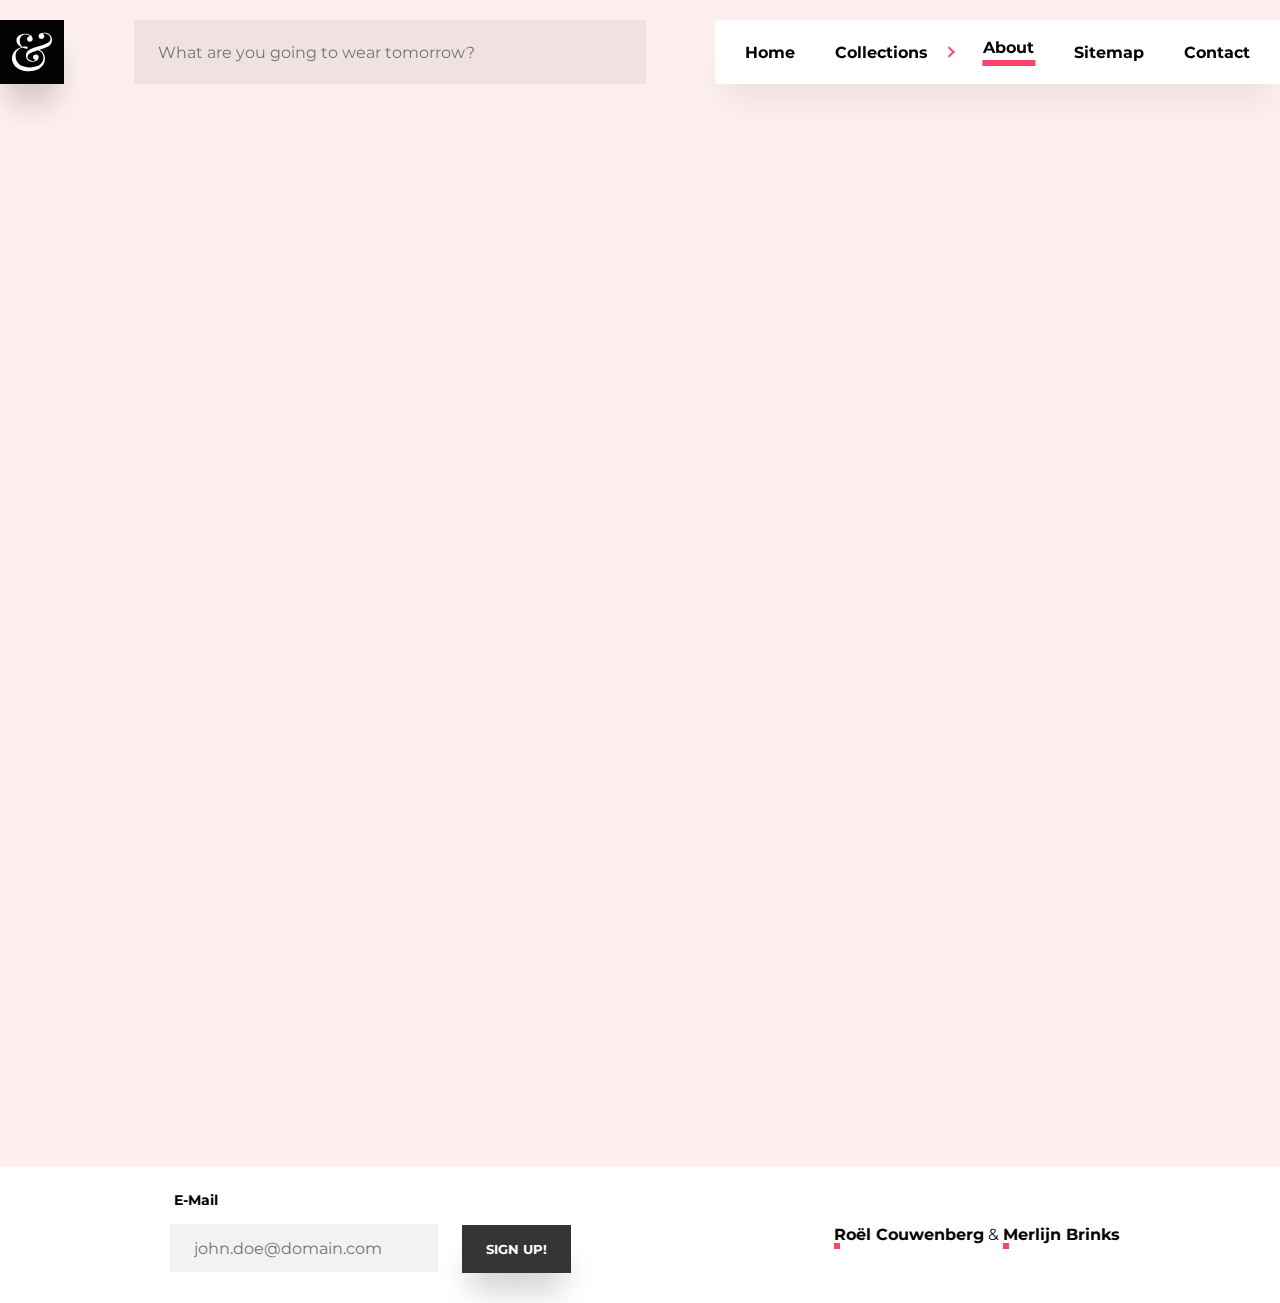
==== about.html @ 69fb97f2 "Added merlijn's link & hover links" ====
<!DOCTYPE html>
<head>
    <!-- Favicons -->
    <link rel="apple-touch-icon" sizes="180x180" href="/media/favicon/apple-touch-icon.png" />
    <link rel="icon" type="image/png" sizes="32x32" href="/media/favicon/favicon-32x32.png" />
    <link rel="icon" type="image/png" sizes="16x16" href="/media/favicon/favicon-16x16.png" />
    <link rel="manifest" href="/media/favicon/site.webmanifest" />
    <link rel="mask-icon" href="/media/favicon/safari-pinned-tab.svg" color="#000000" />
    <link rel="shortcut icon" href="/media/favicon/favicon.ico" />
    <meta name="msapplication-TileColor" content="#ffc40d" />
    <meta name="msapplication-config" content="/media/favicon/browserconfig.xml" />
    <meta name="theme-color" content="#ffffff" />
    <!-- Some very simple metadata -->
    <link type="text/css" href="style/stylesheet.css" rel="stylesheet" />
    <link href="https://fonts.googleapis.com/css2?family=Montserrat:wght@400;500;600&family=Playfair+Display:wght@400;600;700&display=swap" rel="stylesheet" />
    <meta name="viewport" content="width=device-width, initial-scale=1.0" />
    <meta name="keywords" content="Clothes, mens, womens, wear, style, mode, trend, trending, trendy">
    <title>About - R&M</title>
    <meta name="description" content="Read all about our proud founders." />
</head>
<body>
    <!-- Header which contains the elements at the top of the page, such as a logo, search bar, navigation and mobile navigation toggle -->
    <header>
        <!-- Toggle button for mobile navigation -->
        <input type="checkbox" id="menu" class="hidden"/>
        <label for="menu" id="menuLabel" class="mobile"></label>
        <!-- Logo, navigation and dead search bar -->
        <img id="logo" src="media/icons/logo-white.svg" alt="Logo"/>
        <input id="search" class="desktop" type="text" placeholder="What are you going to wear tomorrow?"/> 
        <nav>
            <a href="index.html">Home</a>
            <div class="dropdown">
                <p>Collections</p>
                <div class="content">
                    <a href="spring.html">Spring</a>
                    <a href="summer.html">Summer</a>
                    <a href="autumn.html">Autumn</a>
                    <a href="winter.html">Winter</a>
                </div>
            </div>
            <a class="active" href="about.html">About</a>
            <a href="sitemap.html">Sitemap</a>
            <a href="contact.html">Contact</a>
        </nav>
    </header>
    <!-- Main content of website -->
    <main>
        <!-- 2 Background elements -->
        <img class="desktop" src="media/human.svg" alt="" style="position:absolute;top:60%;left:25%;max-width:unset;width:300px;height:auto;z-index:0"/>
        <img class="desktop" src="media/human2.svg" alt="" style="position:absolute;top:40%;left:55%;max-width:unset;width:300px;height:auto;z-index:0"/>
        <div class="wrapper">
        <!-- Main divided up in sections -->
            <section>
                <!-- Wrapper element to allow for easy implementation of whitespace around the edges and flexbox throughout the website, also as a bonus seperates elements that shouldn't be together in a flex box -->
                <div class="heading">
                    <h1>Meet the makers</h1>
                </div>
            </section>
            <section>
                <div class="card">
                    <h2>Ro&euml;l Couwenberg</h2>
                    <p>
                        I'm Ro&euml;l Couwenberg, a flexible all-round developer and designer from <a href="https://www.google.com/maps/place/Rosmalen,+Netherlands/@51.7280108,5.3424105,13z/data=!3m1!4b1!4m5!3m4!1s0x47c6e54acaa20943:0xb7b0a08a7b51dd8b!8m2!3d51.7171488!4d5.3608099" target="_blank">Rosmalen, the Netherlands</a>.
                    </p>
                    <p>
                        Ever since I was little I've had a passion for all konds of technology, the idea that you could make practically anything using it caught my eyes. This is the reason why in 2013 I began programming in Java, JavaScript and Python.
                    </p>
                    <p>
                        This passion eventually led to me being able to start my own web and graphic design agency <a href="https://avametix.com" target="_blank">Avametix</a> and since then I've been proud to say this is my job.
                    </p>
                </div>
                <div class="card">
                    <h2>Merlijn Brinks</h2>
                    <p>
                        Merlijn Brinks here, I'm a student at Avans University of applied sciences.
                    </p>
                    <p>
                        From a young age I've been interested in computers and coding.<br/>
                        When I was in my first year of middle school I started teaching myself HTML, the markup laguage every website is based off. This slowly grew to be a passion and got me into more programming languages such as C#, Java and JavaScript.
                    </p>
                    <p>
                        I'm currently studying computer science at Avans because I want to raise my skills to the next level.
                    </p>

                </div>
            </section>
        </div>
    </main>
    <!-- Footer element to display Copyright information, links and extra information -->
    <footer>
        <div>
            <form>
                <label for="email">E-Mail</label><br/>
                <input type="text" placeholder="john.doe@domain.com" name="email"/>
                <input type="submit" value="Sign up!"/>
            </form>
        </div>
        <div>
            <p><a href="https://roelc.me" target="_blank">Ro&euml;l Couwenberg</a> & <a href="https://github.com/Cookien00b" target="_blank">Merlijn Brinks</a></p>
        </div>
    </footer>
    <script>
    </script>
</body>
</html>
---- style/stylesheet.css ----
:root {
    --accent-color: #ff416c;

    --header-background-color: transparent;
    --header-text-color: #030303;

    --menu-background-color-1: #030303;
    --menu-background-color-2: #1a1a1a;
    --menu-text-color: #fff;

    --dropdown-background-color: #fff;

    --page-background-color-1:#feefef;
    --page-background-color-2: #fff;
    --page-background-color-dark-1: #030303;
    --page-background-color-dark-2: #131313;
    --page-heading-color: #000;
    --page-heading-color-dark: #000;
    --page-text-color: #030303;
    --page-text-color-dark: #fff;

    --footer-background-color: #fff;
    --footer-text-color: #030303;

    --line-width: 2px;
}

* {
    box-sizing: border-box;
}

html,body {
    margin: 0;
    padding: 0;
    min-height: 100vh;
    font-family: 'Montserrat', Arial;
    line-height: 1.62em;
    background-color: var(--page-background-color-1);
    overflow-x: hidden;
    color: var(--page-text-color);
    scroll-behavior: smooth;
}
main {
    min-height: 100vh;
    overflow-y: hidden;
}
.desktop {
    display: block;
}
.mobile, .hidden {
    display: none;
}
/* Header & nav styling */
header {
    background-color: var(--header-background-color);
    color: var(--header-text-color);
    position: fixed;
    top: 20px;
    left: 0;
    width: 100%;
    z-index: 20;
    display: flex;
    flex-flow: row nowrap;
    justify-content: space-between;
    animation: slideIn-top 1s ease;
    animation-fill-mode: forwards;
}
#menuLabel {
    position: fixed;
    top: 0;
    left: 0;
    width: 64px;
    height: 64px;
    padding: 12px;
    border: none;
    background-color: var(--menu-background-color-1);
    z-index: 21;
    cursor: pointer;
    box-shadow: 0px 25px 31px -8px rgba(0,0,0,0.2);
    animation: slideIn-top 1s ease;
    animation-fill-mode: forwards;
}
#menuLabel:before, #menuLabel:after {
    content: '';
    display: block;
    position: absolute;
    height: var(--line-width);
    width: calc(100% - 24px);
    background-color: var(--menu-text-color);
    left: 50%;
    top: 40%;
    transform: translate(-50%,-50%);
    transition: top .1s ease;
}
#menuLabel:after {
    top: 60%;
}
#menu:checked ~ #menuLabel:before, #menu:checked ~ #menuLabel:after {
    top: 50%;
}
#logo {
    width: 4em;
    height: 4em;
    border: none;
    background-color: var(--menu-background-color-1);
    z-index: 21;
    box-shadow: 0px 25px 31px -8px rgba(0,0,0,0.2);
    padding: 12px;
}
nav {
    display: flex;
    padding-right: 20px;
    text-align: right;
    z-index: 20;
    background-color: var(--page-background-color-2);
    height: 64px;
    width: auto;
    box-shadow: 0px 25px 31px -8px rgba(0,0,0,0.06);
}
nav a, nav p {
    color: inherit;
    text-decoration: none;
    font-weight: bold;
    padding: 20px 10px;
    margin-left: 20px;
    position: relative;
    display: inline-block;
    transition: transform .3s ease;
    cursor: pointer;
}
nav a:after, nav .dropdown>p:after {
    background-color: var(--accent-color);
    width: 6px;
    height: 0;
    content: '';
    display: block;
    position: absolute;
    bottom: 10px;
    left: 50%;
    transform: translate(-50%,-50%);
    opacity: 0;
    transition: height .3s ease, opacity .3s ease;
}
nav a:hover, nav .dropdown>p:hover, nav a.active {
    transform: translateY(-5px);
}
nav a:hover:after, nav .dropdown>p:hover:after, nav a.active:after {
    height: 6px;
    opacity: 1;
}
nav a.active:after {
    width: 75%;
}
.dropdown {
    display: inline-block;
    position: relative;
    padding-right: 15px;
}
.dropdown>p {
    pointer-events: click;
    margin: 0 0 0 20px;
}
.dropdown:after {
    content: '';
    display: block;
    position: absolute;
    top: 50%;
    right: 0;
    width: 5px;
    height: 5px;
    border: var(--accent-color) solid var(--line-width);
    border-bottom-color: transparent;
    border-left-color: transparent;
    transform: translateY(-50%) rotate(45deg);
    transition: transform .3s ease, top .3s ease;
}
.dropdown:hover:after {
    top: 40%;
    transform: translateY(-50%) rotate(135deg);
}
.dropdown .content {
    display: flex;
    background-color: var(--dropdown-background-color);
    flex-flow: column nowrap;
    position: absolute;
    top: 90%;
    width: calc(100% - 20px);
    right: 0;
    text-align: center;
    box-shadow: 0px 25px 31px -8px rgba(0,0,0,0.06);
    padding: 0 10px 10px 10px;
    opacity: 0;
    pointer-events: none;
    transition: opacity .3s ease, transform .3s ease;
    z-index: 1;
    transform: translate(20px,10px);
}
.dropdown:hover .content {
    transform: translate(0,0);
    opacity: 1;
    pointer-events: all;
}
.dropdown .content a {
    padding-top: 10px;
    margin-left: 0;
}
nav>.sub {
    position: absolute;
    top: 100%;
    right: 0;
    background-color: var(--menu-background-color-1);
    color: var(--menu-text-color);
    font-size: .8em;
    box-shadow: 0px 25px 31px -8px rgba(0,0,0,0.06);
    padding-right: 20px;
    opacity: 0;
    animation: slideIn-right .7s ease .5s;
    animation-fill-mode: forwards;
}
nav>.sub>a {
    padding: 5px;
}
nav>.sub>a:after {
    display: none;
}
#search {
    flex: 1 0 40%;
    height: 64px;
    max-width: 40%;
}
/* Main page content styling */
main {
    background-color: var(--page-background-color-1);
    color: var(--page-text-color);
    padding-top: 80px;
    z-index: 1;
    min-height: 100vh;
    opacity: 0;
    animation: slideIn-left 1s ease .3s;
    animation-fill-mode: forwards;
}
h1,h2,h3,h4 {
    font-family: 'Playfair Display', serif;
}
section {
    padding: 20px 0;
    color: var(--page-text-color);
    display: flex;
    flex-flow: row wrap;
    justify-content: center;
}
section.vertical {
    flex-flow: column nowrap;
    align-items: center;
}
main a, footer a {
    text-decoration: none;
    color: inherit;
    font-weight: bold;
    position: relative;
    white-space: nowrap;
}
main a:after, footer a:after {
    background-color: var(--accent-color);
    width: 6px;
    height: 6px;
    content: '';
    display: block;
    position: absolute;
    bottom: -8px;
    left: 0;
    transform: translateY(-50%);
    opacity: 1;
    transition: width .3s ease, opacity .3s ease;
}
main a:hover:after, footer a:hover:after {
    width: 100%;
}
p img {
    max-width: 1em;
    display: inline-block;
    vertical-align: center;
}
.heading {
    z-index: 5;
    width: 100%;
}
.heading h1 {
    font-size: 8em;
    line-height: 1.62em;
    margin-bottom: 0;
}
.heading p {
    font-size: 3em;
    margin-left: 2em;
}
.wrapper {
    max-width: 75%;
    margin: 0 auto;
}
.card {
    flex: 1 0 30%;
    padding: 8px 24px;
    color: inherit;
    position: relative;
    background-color: var(--page-background-color-2);
    box-shadow: 0px 25px 31px -8px rgba(0,0,0,0.06);
    min-width: 0;
    max-width: 1220px;
    margin: 20px;
}
.filler {
    flex: 1 0 30%;
}
.card.item {
    max-width: 400px;
    box-shadow: 0px 25px 31px -8px rgba(0,0,0,0.2);
    cursor: pointer;
    display: flex;
    flex-flow: column nowrap;
    transition: background-color .3s ease, transform .3s ease, box-shadow .3s ease;
}
.card.item:hover {
    transform: translateY(-5px);
    box-shadow: 0px 30px 31px -8px rgba(0,0,0,0.25);
}
.card.item>img {
    width: 100%;
}
.card.item>div {
    margin-top: auto;
}
.card.item[after-sale$="%"] {
    max-width: 500px;
}
.card.item[after-sale$="%"]:after {
    content: attr(after-sale);
    display: block;
    position: absolute;
    background-color: var(--menu-background-color-1);
    color: var(--menu-text-color);
    font-family: 'Playfair Display', Serif;
    top: -10px;
    right: -10px;
    font-size: 1.4em;
    padding: 16px 24px;
    box-shadow: 0px 25px 31px -8px rgba(0,0,0,0.2);
}
.color {
    width: 1.6em;
    height: 1.6em;
    margin: 4px;
    display: inline-block;
}
.color.active {
    border: var(--page-text-color) solid var(--line-width);
}
button, input[type="submit"] {
    border: none;
    background: rgba(3,3,3,.8);
    color: var(--menu-text-color);
    font-family: 'Montserrat', sans-serif;
    font-weight: bold;
    padding: 16px 24px;
    font-size: .8em;
    cursor: pointer;
    box-shadow: 0px 25px 31px -8px rgba(0,0,0,0.2);
    transition: background-color .5s ease, transform .5s ease, box-shadow .5s ease;
    text-transform: uppercase;
}
button {
    position: absolute;
    bottom: -50px; 
    left: -10px;
    margin-bottom: 20px;
}
button:hover, input[type="submit"]:hover {
    background: rgba(3,3,3,1);
    transform: translateY(-5px);
    box-shadow: 0px 30px 31px -8px rgba(0,0,0,0.25);
}
#newsletter {
    position: fixed;
    bottom: 0;
    right: 20px;
    width: 600px;
    min-width: unset;
    opacity: 1;
    margin: 0;
    opacity: 0;
    transition: opacity .3s ease;
    animation: slideIn-bottom 1s ease .9s;
    animation-fill-mode: forwards;
}
#newsletter>p {
    font-weight:bold;
}
input:not([type="submit"]), textarea {
    font: inherit;
    border: none;
    padding: 16px 24px;
    background-color: rgba(0,0,0,.05);
    box-shadow: 0px 0px 31px -8px rgba(0,0,0,0.0);
    position: relative;
    transition: background-color .5s ease, box-shadow .5s ease;
}
input:not([type="submit"]):focus, textarea:focus {
    background-color: var(--page-background-color-2);
    box-shadow: 0px 25px 31px -8px rgba(0,0,0,0.06);
}
form input {
    height: 48px;
    margin: 10px;
}
form textarea {
    margin: 10px;
    width: calc(100% - 20px);
    resize: vertical;
}
form input[type="radio"], form input[type="checkbox"] {
    position: relative;
    height: 16px;
}
form input[type="radio"]:after, form input[type="checkbox"]:after{
    box-sizing: border-box;
    position: absolute;
    top: 0;
    left: 0;
    width: 16px;
    height: 100%;
    display: block;
    content: '';
    border: var(--menu-background-color-1) solid var(--line-width);
    background-color: var(--page-background-color-2);
    transition: background-color .3s ease;
    border-radius: 5px;
}
form input[type="radio"]:after {
    border-radius: 999px;
}
form input[type="radio"]:checked:after, form input[type="checkbox"]:checked:after {
    background-color: var(--menu-background-color-1);
}
label:not(#menuLabel) {
    font-size: .9em;
    font-weight: bold;
    margin-left: 1em;
}
ul {
    list-style: none;
    padding: 0;
    box-shadow: 0px 25px 31px 5px rgba(0,0,0,0.2);
}
.card>ul {
    margin-bottom: 40px;
}
ul li {
    padding: 10px 40px;
    margin: 0;
}
ul li:nth-child(even) {
    background-color: var(--page-background-color-1);
}
footer {
    background-color: var(--footer-background-color);
    color: var(--footer-text-color);
    display: flex;
    flex-flow: row nowrap;
    justify-content: space-between;
    align-items: center;
    padding: 20px 12.5%;
    box-shadow: 0px 25px 31px -8px rgba(0,0,0,0.06);
}
footer div:last-child {
    text-align: right;
}
@media only screen and (max-height:50em) {
    #newsletter {
        display: none;
    }
}
@media only screen and (max-width:1024px) {
    .wrapper {
        max-width: unset;
        padding: 0 40px;
    }
    #search {
        display: none;
    }
    .heading {
        margin: 0 20px;
    }
    .heading h1 {
        font-size: 3em;
    }
    .heading p {
        font-size: unset;
    }
    #newsletter {
        display: none;
    }
    .card.item[after-sale$="%"] {
        max-width: unset;
    }
    main a:after, footer a:after {
        width: 100%;
    }
}
@media only screen and (max-width:480px) {
    .desktop {
        display: none;
    }
    .mobile {
        display: block;
    }
    section {
        flex-flow: column nowrap;
    }
    #logo {
        position: fixed;
        top: 0;
        left: unset;
        right: 0;
    }
    header {
        top: 0;
    }
    nav {
        display: flex;
        text-align: center;
        justify-content: space-evenly;
        flex-flow: column nowrap;
        height: 100vh;
        width: 100%;
        position: fixed;
        top: 0;
        background-color: var(--menu-background-color-1);
        color: var(--menu-text-color);
        padding: 50% 25%;
        opacity: 1;
        transition: transform .3s ease;
        transform: translateX(-100%);
    }
    #menu:checked ~ nav {
        transform: translateX(0);
    }
    nav a {
        margin-left: 0;
    }
    nav .dropdown .content {
        background-color: var(--menu-background-color-2);
        color: var(--menu-text-color);
        width: 100%;
    }
    .heading h1 {
        font-size: 3em;
    }
    .heading p {
        font-size: unset;
    }
    #newsletter {
        display: none;
    }
    .card {
        margin: 20px 0;
    }
    footer {
        flex-flow: column nowrap;
    }
    footer div+div {
        margin-top: 40px;
    }
}

::-webkit-scrollbar {
    width: 4px;
}
::-webkit-scrollbar-track {
    background-color: var(--page-background-color-1);
}
::-webkit-scrollbar-thumb {
    background-color: var(--page-text-color);
}
button:focus, input:focus, textarea:focus {
    outline: none;
}

@keyframes slideIn-top {
    from {
        transform: translateY(-20px);
        opacity: 0;
    }
    to {
        transform: translateY(0);
        opacity: 1;
    }
}
@keyframes slideIn-right {
    from {
        transform: translateX(20px);
        opacity: 0;
    }
    to {
        transform: translateY(0);
        opacity: 1;
    }
}
@keyframes slideIn-bottom {
    from {
        transform: translateY(20px);
        opacity: 0;
    }
    to {
        transform: translateY(0);
        opacity: 1;
    }
}
@keyframes slideIn-left {
    from {
        transform: translateX(-20px);
        opacity: 0;
    }
    to {
        transform: translateY(0);
        opacity: 1;
    }
}
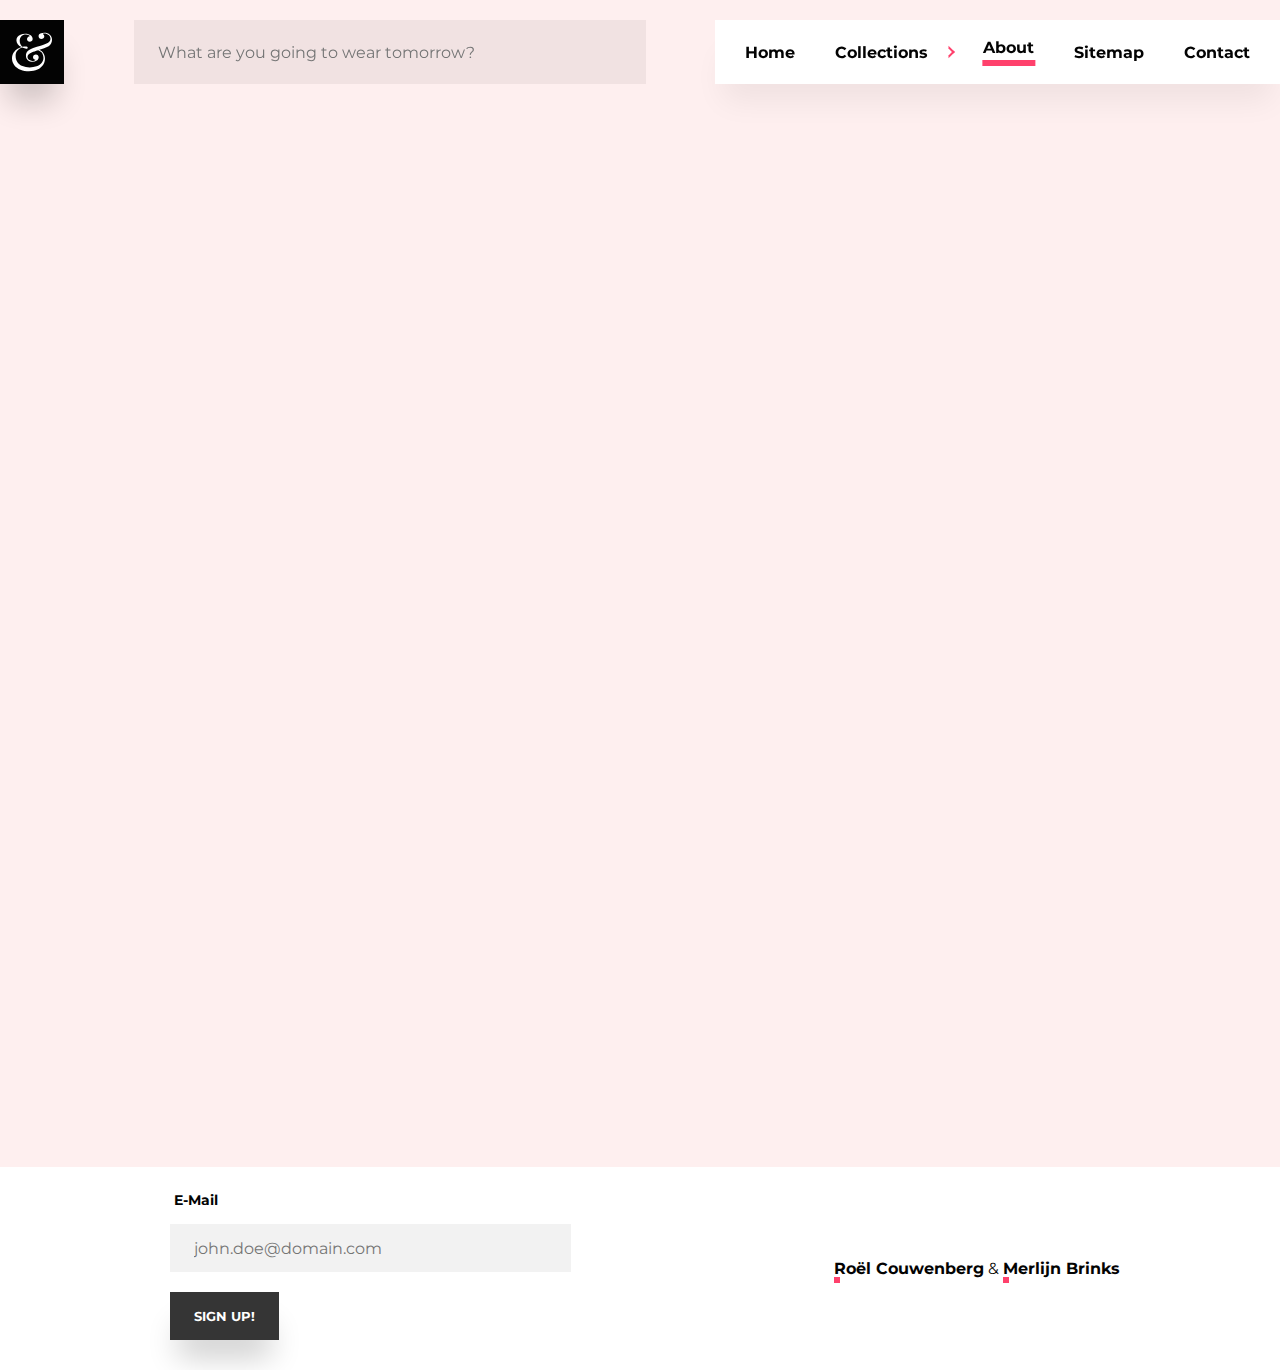
==== commit e8922632: "More responsive + extra form" ====
--- a/about.html
+++ b/about.html
@@ -46,8 +46,8 @@
     <!-- Main content of website -->
     <main>
         <!-- 2 Background elements -->
-        <img class="desktop" src="media/human.svg" alt="" style="position:absolute;top:60%;left:25%;max-width:unset;width:300px;height:auto;z-index:0"/>
-        <img class="desktop" src="media/human2.svg" alt="" style="position:absolute;top:40%;left:55%;max-width:unset;width:300px;height:auto;z-index:0"/>
+        <img class="desktop backdrop" src="media/human.svg" alt=""/>
+        <img class="desktop backdrop" src="media/human2.svg" alt=""/>
         <div class="wrapper">
         <!-- Main divided up in sections -->
             <section>
--- a/style/stylesheet.css
+++ b/style/stylesheet.css
@@ -276,6 +276,9 @@
 main a:hover:after, footer a:hover:after {
     width: 100%;
 }
+.backdrop {
+    display: none;
+}
 p img {
     max-width: 1em;
     display: inline-block;
@@ -293,6 +296,7 @@
 .heading p {
     font-size: 3em;
     margin-left: 2em;
+    line-height: 1.62em;
 }
 .wrapper {
     max-width: 75%;
@@ -308,6 +312,9 @@
     min-width: 0;
     max-width: 1220px;
     margin: 20px;
+}
+.card.sized {
+    max-width: 600px;
 }
 .filler {
     flex: 1 0 30%;
@@ -403,6 +410,7 @@
     box-shadow: 0px 0px 31px -8px rgba(0,0,0,0.0);
     position: relative;
     transition: background-color .5s ease, box-shadow .5s ease;
+    width: calc(100% - 20px);
 }
 input:not([type="submit"]):focus, textarea:focus {
     background-color: var(--page-background-color-2);
@@ -420,6 +428,7 @@
 form input[type="radio"], form input[type="checkbox"] {
     position: relative;
     height: 16px;
+    width: 16px;
 }
 form input[type="radio"]:after, form input[type="checkbox"]:after{
     box-sizing: border-box;
@@ -441,6 +450,14 @@
 form input[type="radio"]:checked:after, form input[type="checkbox"]:checked:after {
     background-color: var(--menu-background-color-1);
 }
+form>div {
+    display: flex;
+    flex-flow: row wrap;
+}
+form>div>input {
+    flex: 1 1 calc(50% - 20px);
+    min-width: calc(50% - 20px);
+}
 label:not(#menuLabel) {
     font-size: .9em;
     font-weight: bold;
@@ -504,6 +521,9 @@
     }
     main a:after, footer a:after {
         width: 100%;
+    }
+    form>div {
+        flex-flow: column nowrap;
     }
 }
 @media only screen and (max-width:480px) {
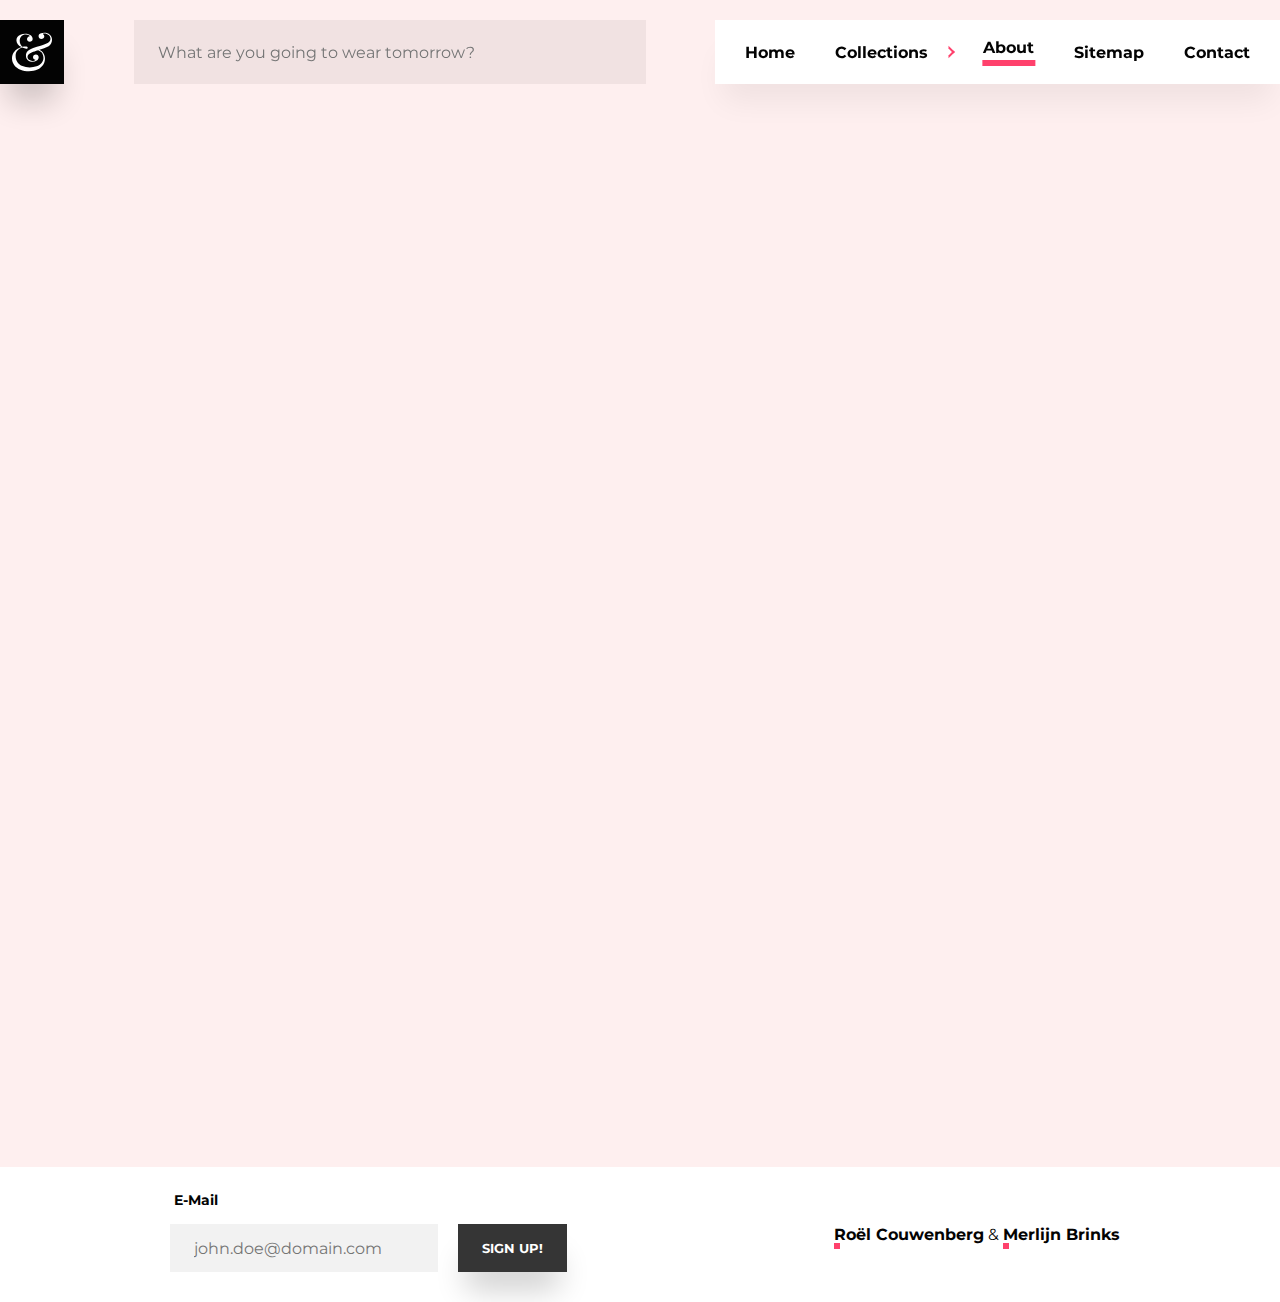
==== commit 5a875bf8: "Fixed input sizes" ====
--- a/about.html
+++ b/about.html
@@ -91,8 +91,10 @@
         <div>
             <form>
                 <label for="email">E-Mail</label><br/>
-                <input type="text" placeholder="john.doe@domain.com" name="email"/>
-                <input type="submit" value="Sign up!"/>
+                <div>
+                    <input type="text" placeholder="john.doe@domain.com" name="email"/>
+                    <input type="submit" value="Sign up!"/>
+                </div>
             </form>
         </div>
         <div>
--- a/style/stylesheet.css
+++ b/style/stylesheet.css
@@ -359,6 +359,15 @@
     margin: 4px;
     display: inline-block;
 }
+.color.red {
+    background-color: red;
+}
+.color.blue {
+    background-color: blue;
+}
+.color.green {
+    background-color: green;
+}
 .color.active {
     border: var(--page-text-color) solid var(--line-width);
 }
@@ -410,15 +419,20 @@
     box-shadow: 0px 0px 31px -8px rgba(0,0,0,0.0);
     position: relative;
     transition: background-color .5s ease, box-shadow .5s ease;
-    width: calc(100% - 20px);
+    max-width: calc(100% - 20px);
 }
 input:not([type="submit"]):focus, textarea:focus {
     background-color: var(--page-background-color-2);
     box-shadow: 0px 25px 31px -8px rgba(0,0,0,0.06);
 }
+form {
+}
 form input {
     height: 48px;
     margin: 10px;
+}
+form input:not([type="submit"]), form textarea {
+    width: 100%;
 }
 form textarea {
     margin: 10px;
@@ -454,8 +468,8 @@
     display: flex;
     flex-flow: row wrap;
 }
-form>div>input {
-    flex: 1 1 calc(50% - 20px);
+form>div>input:not([type="submit"]) {
+    flex: 1 0 calc(50% - 20px);
     min-width: calc(50% - 20px);
 }
 label:not(#menuLabel) {
@@ -520,7 +534,7 @@
         max-width: unset;
     }
     main a:after, footer a:after {
-        width: 100%;
+        min-height: unset;
     }
     form>div {
         flex-flow: column nowrap;
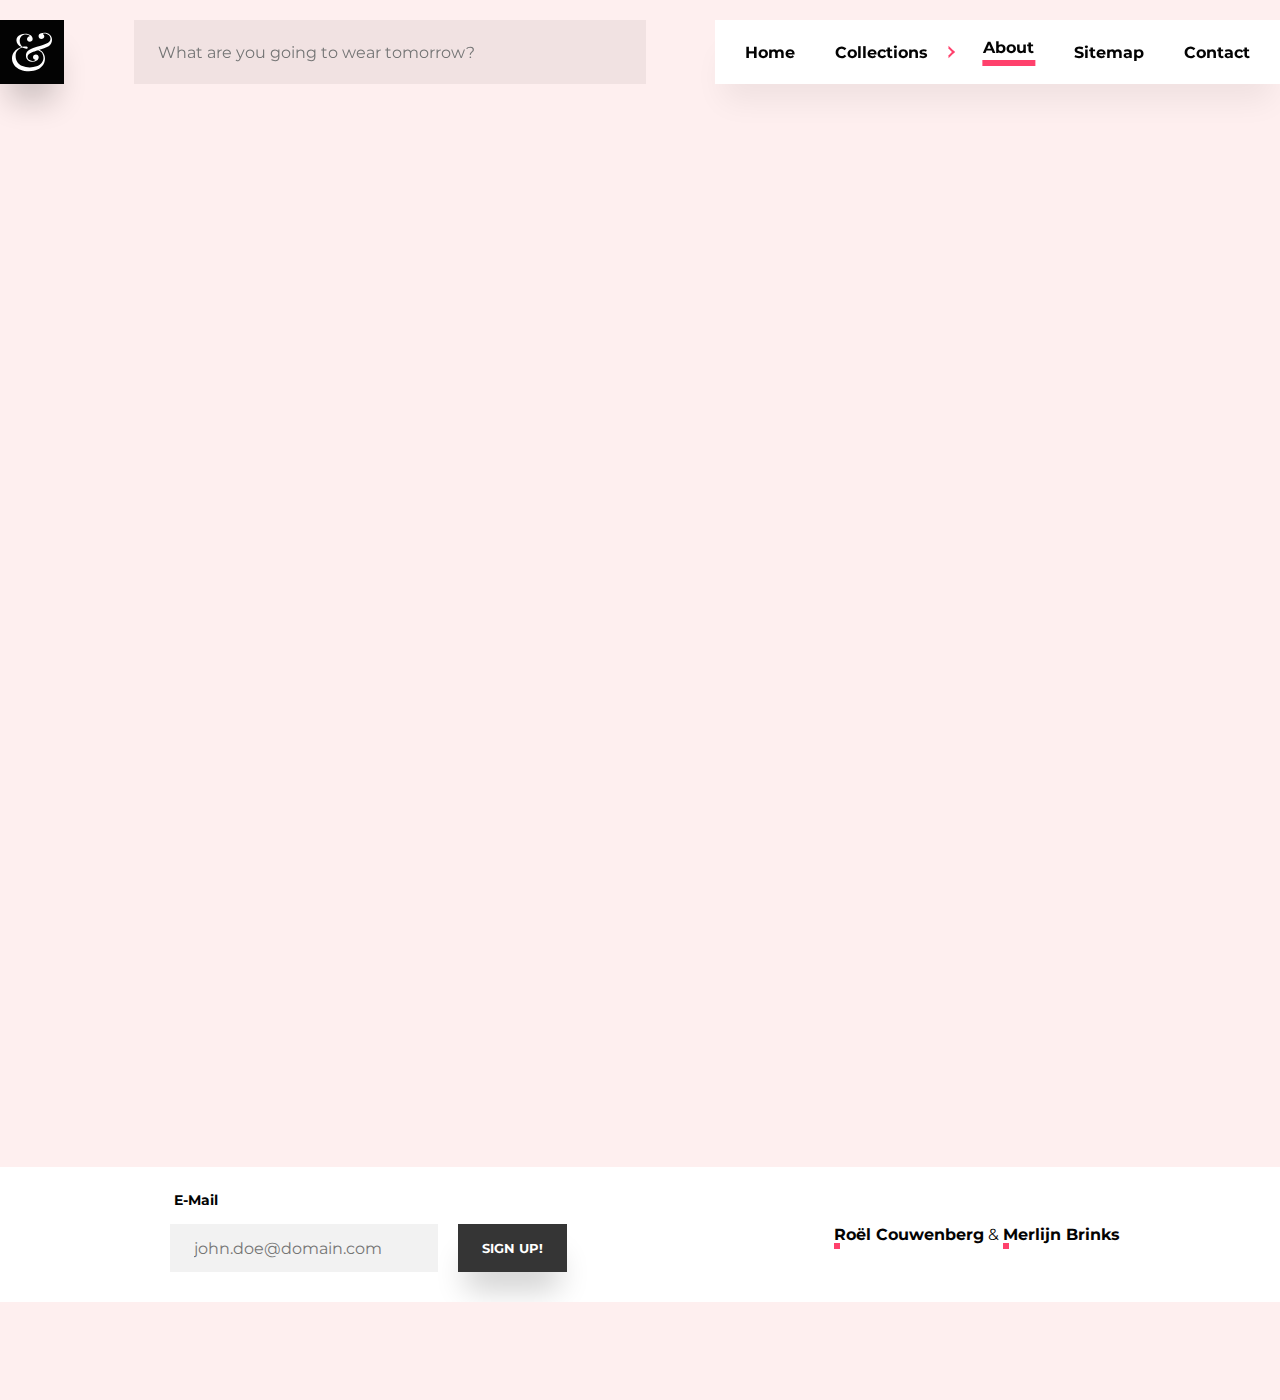
==== commit 4080804a: "Update" ====
--- a/about.html
+++ b/about.html
@@ -45,9 +45,6 @@
     </header>
     <!-- Main content of website -->
     <main>
-        <!-- 2 Background elements -->
-        <img class="desktop backdrop" src="media/human.svg" alt=""/>
-        <img class="desktop backdrop" src="media/human2.svg" alt=""/>
         <div class="wrapper">
         <!-- Main divided up in sections -->
             <section>
--- a/style/stylesheet.css
+++ b/style/stylesheet.css
@@ -43,6 +43,22 @@
 main {
     min-height: 100vh;
     overflow-y: hidden;
+}
+main:after {
+    content: '';
+    background-image: url("../media/images/plant.png");
+    background-size: contain;
+    background-repeat: no-repeat;
+    background-position: top right;
+    display: block;
+    pointer-events: none;
+    position: absolute;
+    top: -40px;
+    right: 20px;
+    height: 90em;
+    width: 30%;
+    filter: drop-shadow(0 6px 4px rgba(0,0,0,.2));
+    z-index: 5;
 }
 .desktop {
     display: block;
@@ -276,9 +292,6 @@
 main a:hover:after, footer a:hover:after {
     width: 100%;
 }
-.backdrop {
-    display: none;
-}
 p img {
     max-width: 1em;
     display: inline-block;
@@ -312,9 +325,14 @@
     min-width: 0;
     max-width: 1220px;
     margin: 20px;
+    z-index: 6;
 }
 .card.sized {
     max-width: 600px;
+}
+.card>img {
+    width: 100%;
+    border-radius: 2px;
 }
 .filler {
     flex: 1 0 30%;
@@ -330,9 +348,6 @@
 .card.item:hover {
     transform: translateY(-5px);
     box-shadow: 0px 30px 31px -8px rgba(0,0,0,0.25);
-}
-.card.item>img {
-    width: 100%;
 }
 .card.item>div {
     margin-top: auto;
@@ -407,6 +422,7 @@
     transition: opacity .3s ease;
     animation: slideIn-bottom 1s ease .9s;
     animation-fill-mode: forwards;
+    z-index: 6;
 }
 #newsletter>p {
     font-weight:bold;
@@ -425,8 +441,6 @@
     background-color: var(--page-background-color-2);
     box-shadow: 0px 25px 31px -8px rgba(0,0,0,0.06);
 }
-form {
-}
 form input {
     height: 48px;
     margin: 10px;
@@ -511,15 +525,27 @@
     }
 }
 @media only screen and (max-width:1024px) {
+    main {
+        min-height: 100vh;
+        display: flex;
+        flex-flow: column nowrap;
+        justify-content: center;
+    }
+    main:after {
+        width: 40%;
+        max-height: 90vh;
+        filter: drop-shadow(0 5px 2px rgba(0,0,0,.2));
+    }
     .wrapper {
         max-width: unset;
+        height: 100%;
         padding: 0 40px;
     }
     #search {
         display: none;
     }
     .heading {
-        margin: 0 20px;
+        margin: 0;
     }
     .heading h1 {
         font-size: 3em;
@@ -533,8 +559,12 @@
     .card.item[after-sale$="%"] {
         max-width: unset;
     }
+    main a, footer a {
+        color: var(--accent-color);
+        white-space: normal;
+    }
     main a:after, footer a:after {
-        min-height: unset;
+        display: none;
     }
     form>div {
         flex-flow: column nowrap;
@@ -546,6 +576,9 @@
     }
     .mobile {
         display: block;
+    }
+    main:after {
+        filter: drop-shadow(0 3px 1px rgba(0,0,0,.15));
     }
     section {
         flex-flow: column nowrap;
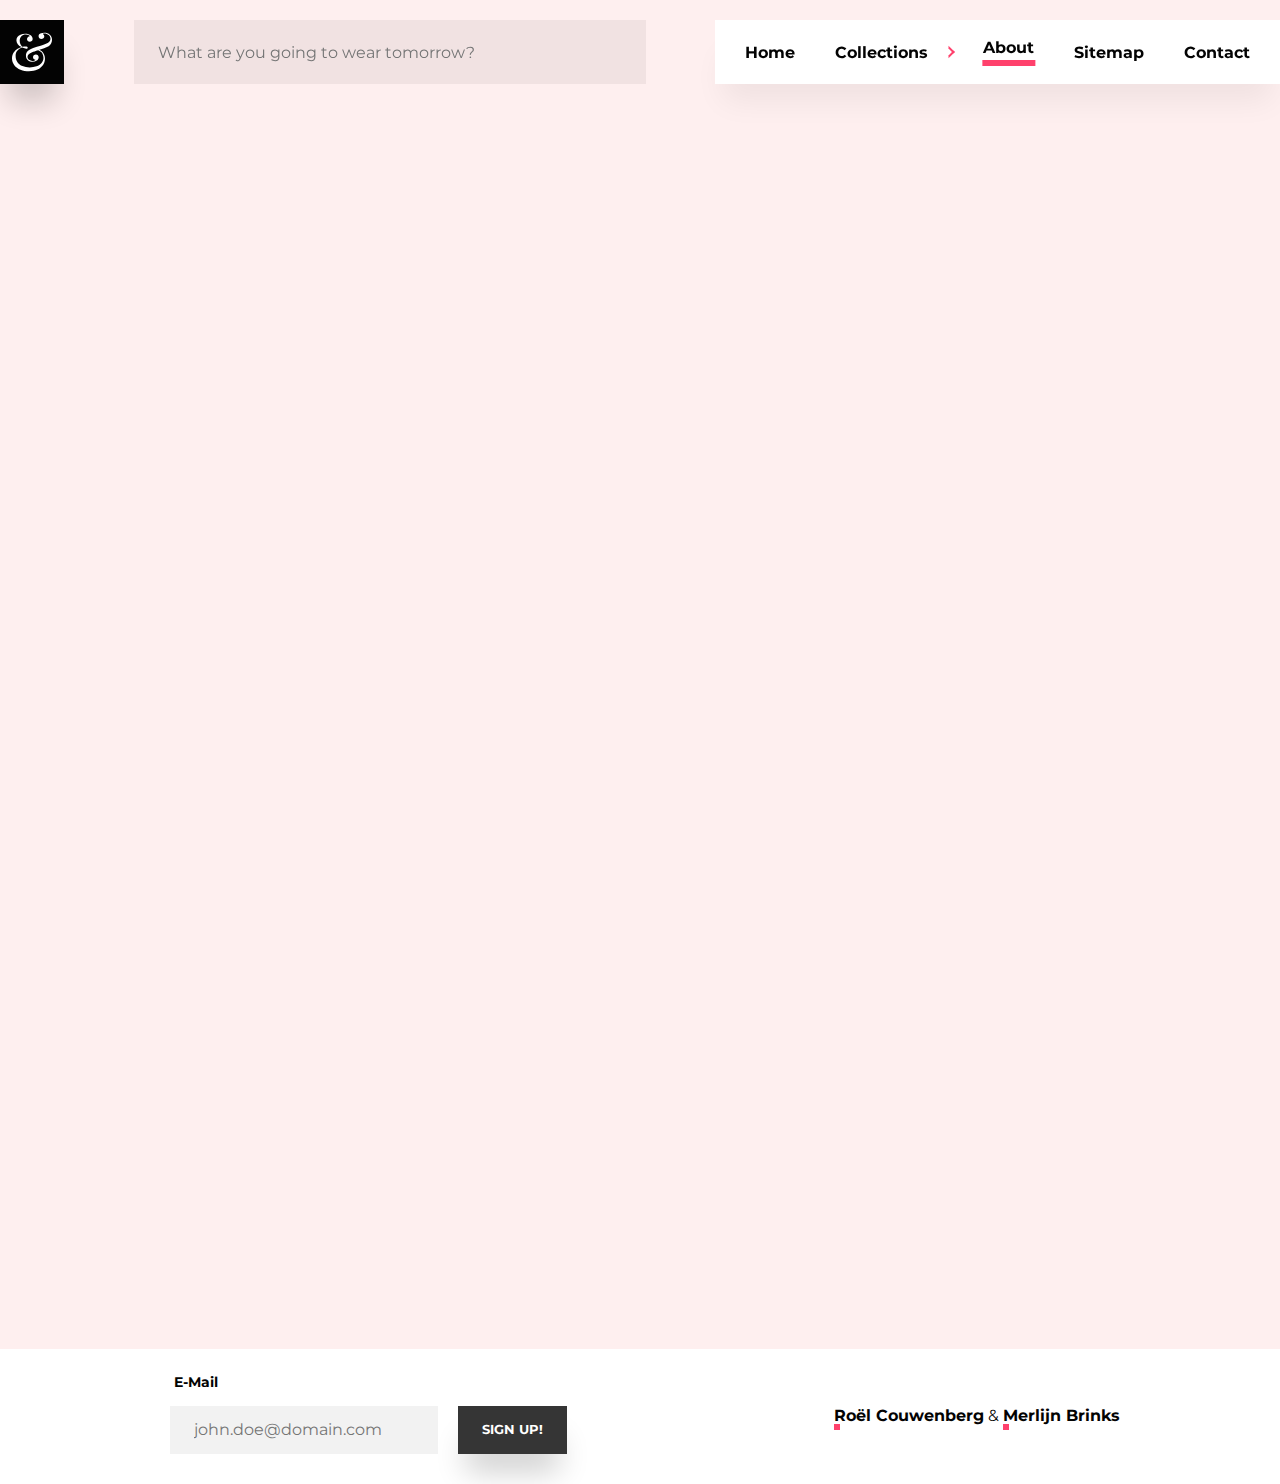
==== commit 3a0a5e1f: "Finished about" ====
--- a/about.html
+++ b/about.html
@@ -54,7 +54,7 @@
                 </div>
             </section>
             <section>
-                <div class="card">
+                <div class="card profile">
                     <h2>Ro&euml;l Couwenberg</h2>
                     <p>
                         I'm Ro&euml;l Couwenberg, a flexible all-round developer and designer from <a href="https://www.google.com/maps/place/Rosmalen,+Netherlands/@51.7280108,5.3424105,13z/data=!3m1!4b1!4m5!3m4!1s0x47c6e54acaa20943:0xb7b0a08a7b51dd8b!8m2!3d51.7171488!4d5.3608099" target="_blank">Rosmalen, the Netherlands</a>.
@@ -65,8 +65,10 @@
                     <p>
                         This passion eventually led to me being able to start my own web and graphic design agency <a href="https://avametix.com" target="_blank">Avametix</a> and since then I've been proud to say this is my job.
                     </p>
+                    <img src="media/people/roel.png" alt="Roël Couwenberg"/>
+                    <button>Visit my portfolio</button>
                 </div>
-                <div class="card">
+                <div class="card profile">
                     <h2>Merlijn Brinks</h2>
                     <p>
                         Merlijn Brinks here, I'm a student at Avans University of applied sciences.
@@ -78,7 +80,7 @@
                     <p>
                         I'm currently studying computer science at Avans because I want to raise my skills to the next level.
                     </p>
-
+                    <img src="media/people/merlijn.png" alt="Merlijn Brinks"/>
                 </div>
             </section>
         </div>
--- a/style/stylesheet.css
+++ b/style/stylesheet.css
@@ -330,12 +330,20 @@
 .card.sized {
     max-width: 600px;
 }
-.card>img {
-    width: 100%;
-    border-radius: 2px;
-}
-.filler {
-    flex: 1 0 30%;
+.card.profile>p {
+    width:60%;
+}
+.card.profile>img {
+    position: absolute;
+    top: -10px;
+    right: -10px;
+    height: 60%;
+    box-shadow: 0px 25px 31px -8px rgba(0,0,0,0.2);
+}
+.card.profile>button {
+    bottom: -30px;
+    right: -10px;
+    left: unset;
 }
 .card.item {
     max-width: 400px;
@@ -367,6 +375,10 @@
     font-size: 1.4em;
     padding: 16px 24px;
     box-shadow: 0px 25px 31px -8px rgba(0,0,0,0.2);
+}
+.item>img {
+    width: 100%;
+    border-radius: 2px;
 }
 .color {
     width: 1.6em;
@@ -409,6 +421,9 @@
     background: rgba(3,3,3,1);
     transform: translateY(-5px);
     box-shadow: 0px 30px 31px -8px rgba(0,0,0,0.25);
+}
+button:active, input[type="submit"]:active {
+    animation: buttonClick .3s ease;
 }
 #newsletter {
     position: fixed;
@@ -519,7 +534,7 @@
 footer div:last-child {
     text-align: right;
 }
-@media only screen and (max-height:50em) {
+@media only screen and (max-height:60em) {
     #newsletter {
         display: none;
     }
@@ -691,4 +706,18 @@
         transform: translateY(0);
         opacity: 1;
     }
+}
+@keyframes buttonClick {
+    0% {
+        transform: translateY(-5px);
+        box-shadow: 0px 30px 31px -8px rgba(0,0,0,0.25);
+    }
+    50% {
+        transform: translateY(0px);
+        box-shadow: 0px 30px 31px -13px rgba(0,0,0,0.25);
+    }
+    100% {
+        transform: translateY(-5px);
+        box-shadow: 0px 30px 31px -8px rgba(0,0,0,0.25);
+    }
 }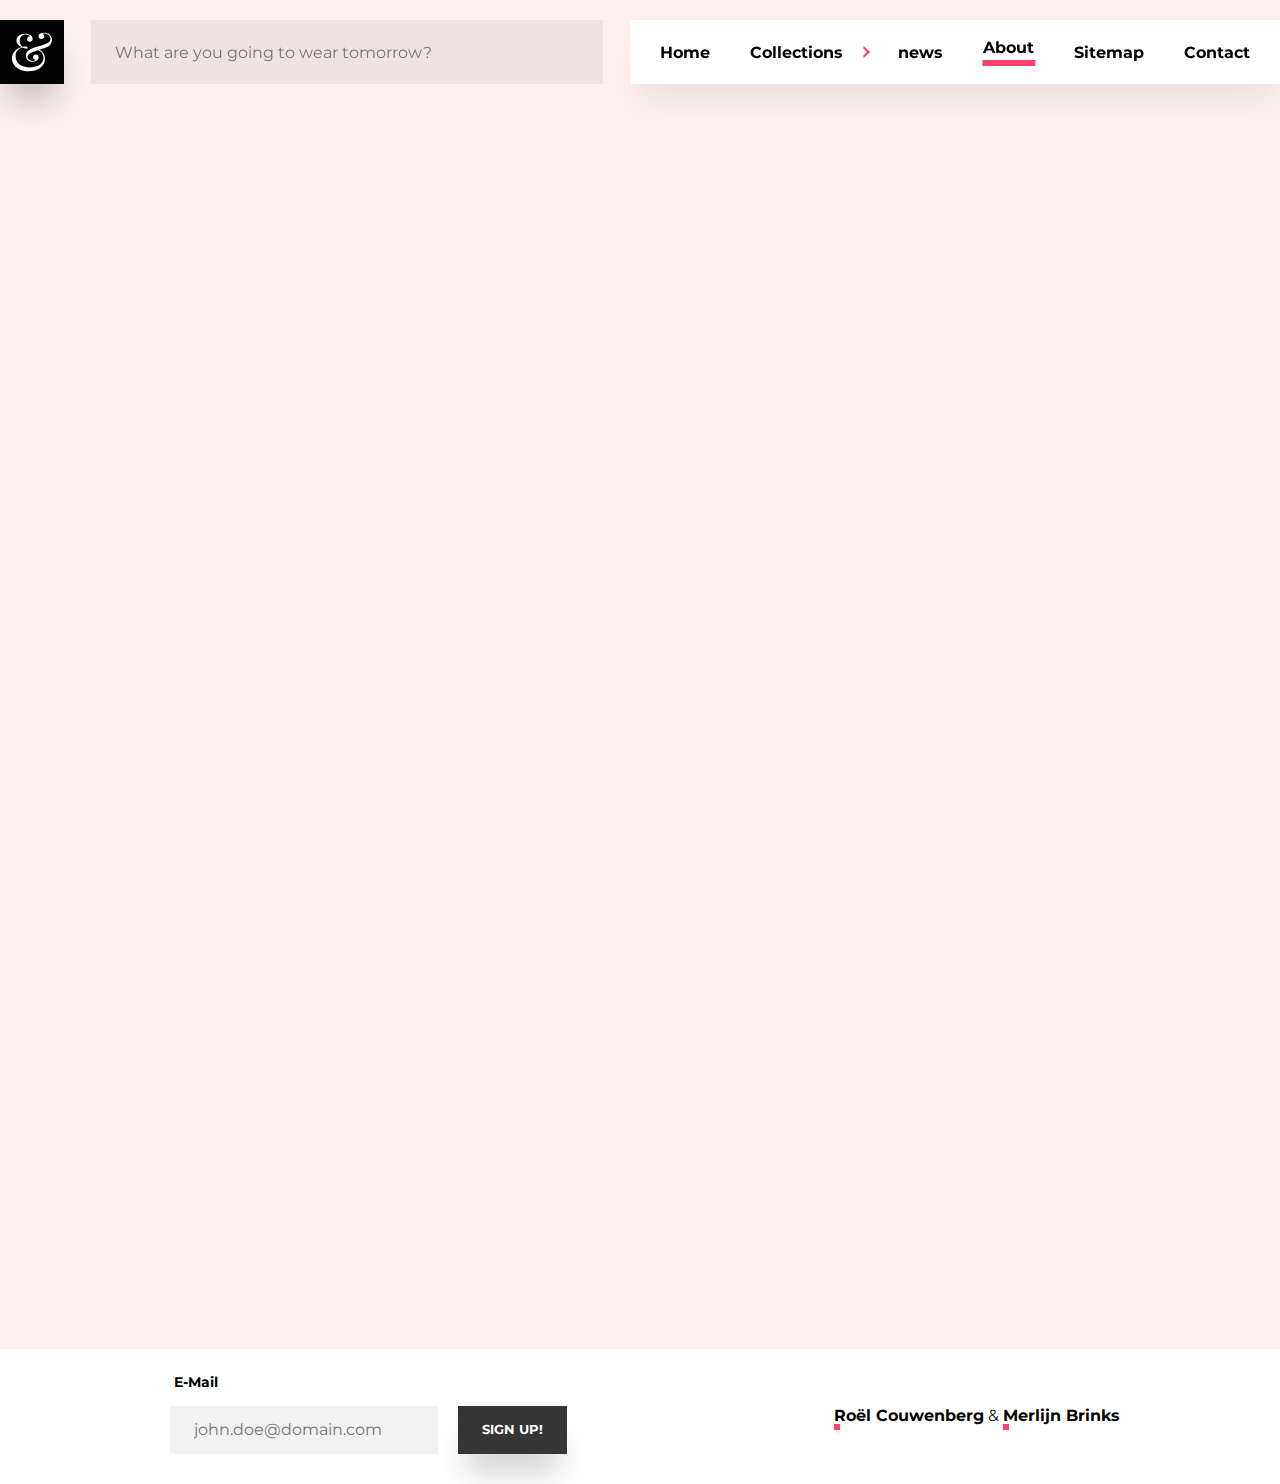
==== commit f5a551fa: "Added a news page" ====
--- a/about.html
+++ b/about.html
@@ -38,6 +38,7 @@
                     <a href="winter.html">Winter</a>
                 </div>
             </div>
+            <a href="news.html">news</a>
             <a class="active" href="about.html">About</a>
             <a href="sitemap.html">Sitemap</a>
             <a href="contact.html">Contact</a>
--- a/style/stylesheet.css
+++ b/style/stylesheet.css
@@ -292,11 +292,20 @@
 main a:hover:after, footer a:hover:after {
     width: 100%;
 }
-p img {
-    max-width: 1em;
+p img{
+    height: 10em;
+}
+p img.newsImg {
+    float: right;
     display: inline-block;
     vertical-align: center;
 }
+p img.newsImgSecond {
+    float: left;
+    display: inline-block;
+    vertical-align: center;
+}
+
 .heading {
     z-index: 5;
     width: 100%;
@@ -508,8 +517,11 @@
 }
 ul {
     list-style: none;
-    padding: 0;
-    box-shadow: 0px 25px 31px 5px rgba(0,0,0,0.2);
+    padding: 1em;
+    margin-bottom: 2em;
+    box-shadow: 0px 15px 35px 8px rgba(0,0,0,0.2);
+    border-radius: 1em;
+    width: fit-content;
 }
 .card>ul {
     margin-bottom: 40px;
@@ -534,6 +546,23 @@
 footer div:last-child {
     text-align: right;
 }
+.paper {
+    display: flex;
+    flex-flow: wrap;
+    align-items: flex-end;
+}
+.article {
+    max-width: 35em;
+    padding: 2em;
+}
+.mainArticle {
+    padding: 2em;
+}
+.paper>ul{
+    list-style: circle;
+    font-size: larger;
+}
+
 @media only screen and (max-height:60em) {
     #newsletter {
         display: none;
@@ -583,6 +612,10 @@
     }
     form>div {
         flex-flow: column nowrap;
+    }
+    .article {
+        max-width: none;
+        padding: 2em;
     }
 }
 @media only screen and (max-width:480px) {
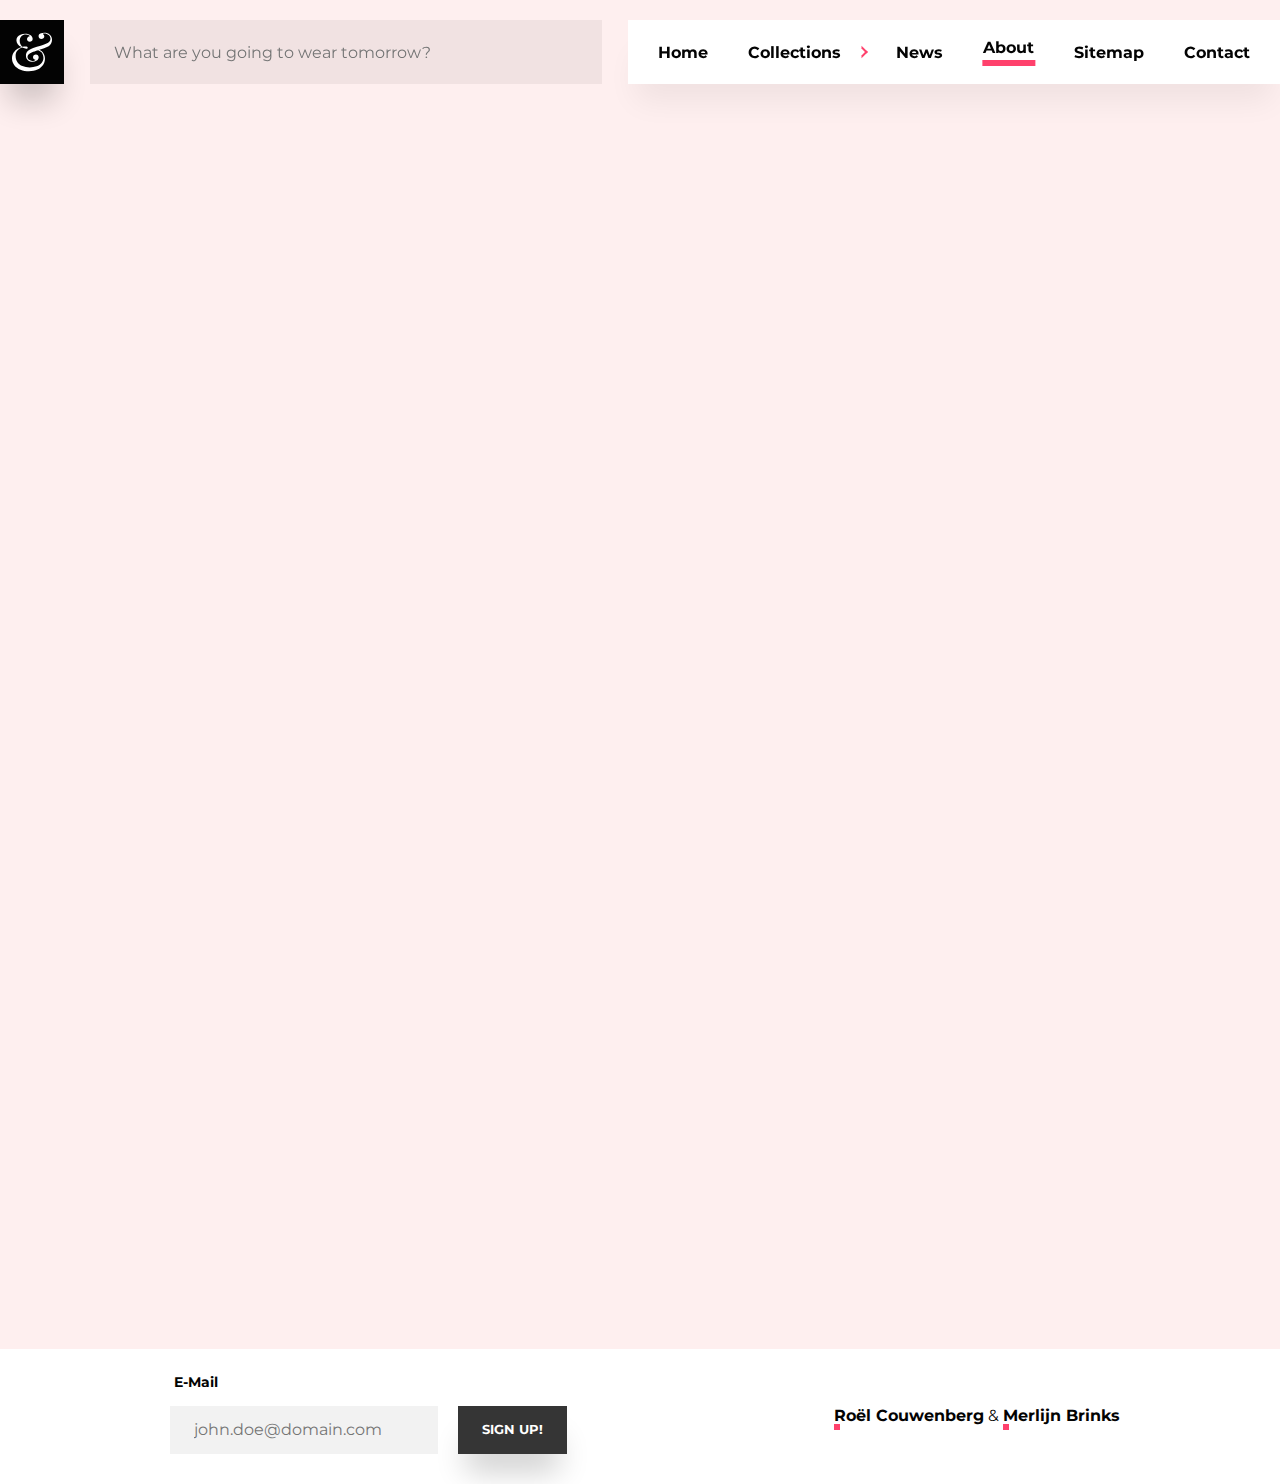
==== commit 9078d2f2: "Changed news" ====
--- a/about.html
+++ b/about.html
@@ -38,7 +38,7 @@
                     <a href="winter.html">Winter</a>
                 </div>
             </div>
-            <a href="news.html">news</a>
+            <a href="news.html">News</a>
             <a class="active" href="about.html">About</a>
             <a href="sitemap.html">Sitemap</a>
             <a href="contact.html">Contact</a>
--- a/style/stylesheet.css
+++ b/style/stylesheet.css
@@ -295,17 +295,6 @@
 p img{
     height: 10em;
 }
-p img.newsImg {
-    float: right;
-    display: inline-block;
-    vertical-align: center;
-}
-p img.newsImgSecond {
-    float: left;
-    display: inline-block;
-    vertical-align: center;
-}
-
 .heading {
     z-index: 5;
     width: 100%;
@@ -406,6 +395,26 @@
 }
 .color.active {
     border: var(--page-text-color) solid var(--line-width);
+}
+.newspaper {
+    display: flex;
+    flex-flow: row wrap;
+    justify-content: space-evenly;
+}
+.newspaper>div {
+    width: 30%;
+    padding: 10px;
+    position: relative;
+}
+.newspaper>div>img {
+    width: calc(100% - 20px);
+    display: block;
+    position: absolute;
+    top: 50%;
+    transform: translateY(-50%);
+}
+.newspaper>div.bigger {
+    width: 60%;
 }
 button, input[type="submit"] {
     border: none;
@@ -440,7 +449,6 @@
     right: 20px;
     width: 600px;
     min-width: unset;
-    opacity: 1;
     margin: 0;
     opacity: 0;
     transition: opacity .3s ease;
@@ -546,22 +554,6 @@
 footer div:last-child {
     text-align: right;
 }
-.paper {
-    display: flex;
-    flex-flow: wrap;
-    align-items: flex-end;
-}
-.article {
-    max-width: 35em;
-    padding: 2em;
-}
-.mainArticle {
-    padding: 2em;
-}
-.paper>ul{
-    list-style: circle;
-    font-size: larger;
-}
 
 @media only screen and (max-height:60em) {
     #newsletter {
@@ -580,6 +572,9 @@
         max-height: 90vh;
         filter: drop-shadow(0 5px 2px rgba(0,0,0,.2));
     }
+    .newspaper>div, .newspaper>div.bigger {
+        width: 50%;
+    }
     .wrapper {
         max-width: unset;
         height: 100%;
@@ -613,10 +608,6 @@
     form>div {
         flex-flow: column nowrap;
     }
-    .article {
-        max-width: none;
-        padding: 2em;
-    }
 }
 @media only screen and (max-width:480px) {
     .desktop {
@@ -628,8 +619,11 @@
     main:after {
         filter: drop-shadow(0 3px 1px rgba(0,0,0,.15));
     }
-    section {
+    section, .newspaper {
         flex-flow: column nowrap;
+    }
+    .newspaper>div, .newspaper>div.bigger{
+        width: unset;
     }
     #logo {
         position: fixed;
